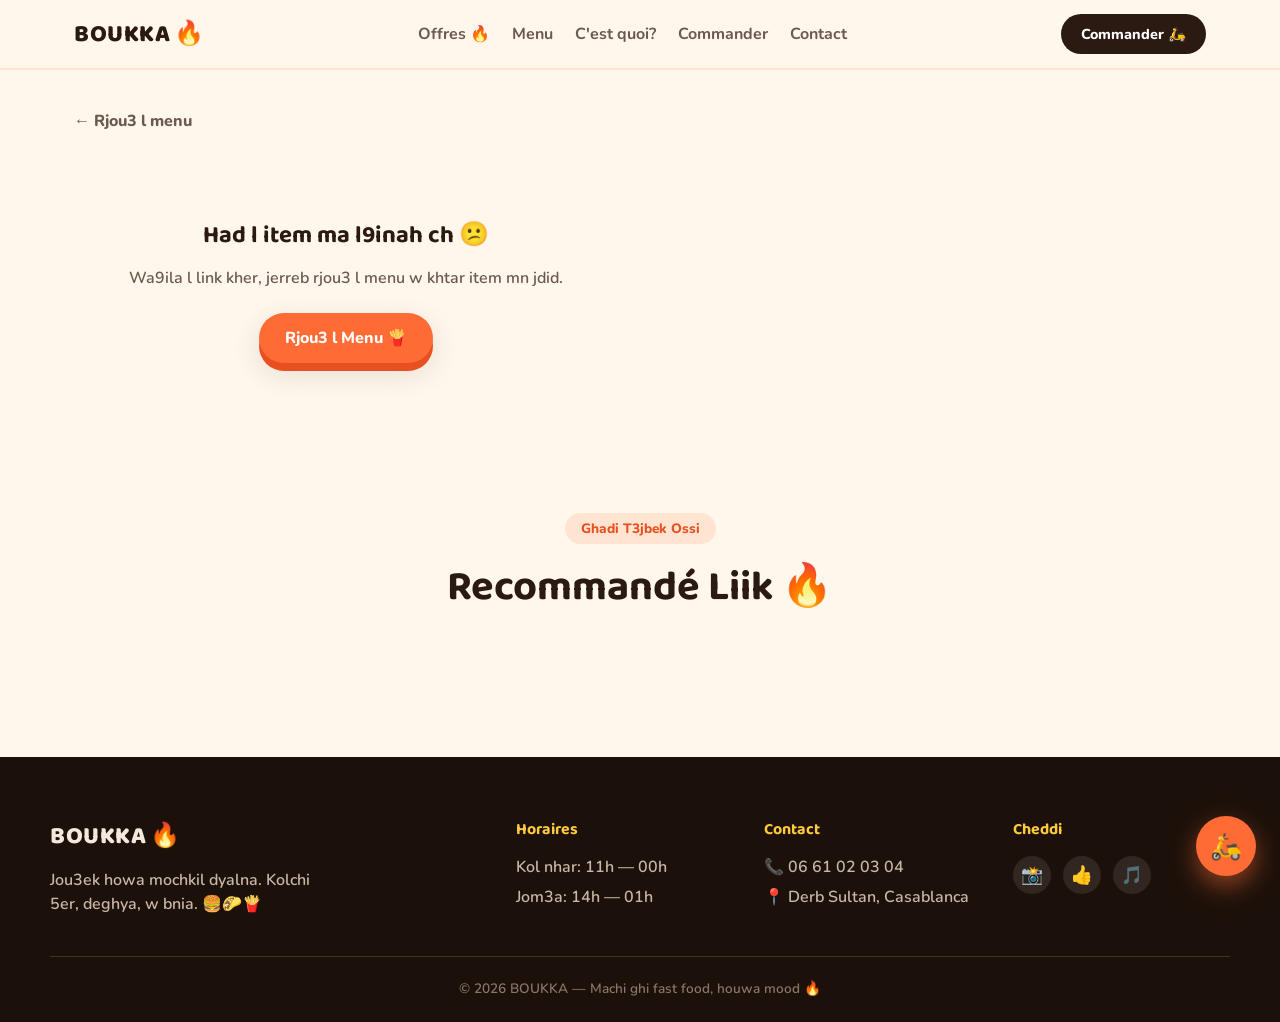
==== product.html @ 58d84404 "Initial commit: BOUKKA fast food website Site vitrine b menu, product pages, offers carousel, hero b" ====
<!DOCTYPE html>
<html lang="fr">
<head>
<meta charset="UTF-8">
<meta name="viewport" content="width=device-width, initial-scale=1.0">
<title>BOUKKA 🔥 Fast Food</title>
<link rel="preconnect" href="https://fonts.googleapis.com">
<link rel="preconnect" href="https://fonts.gstatic.com" crossorigin>
<link href="https://fonts.googleapis.com/css2?family=Baloo+2:wght@500;700;800&family=Nunito:wght@400;600;700;800&display=swap" rel="stylesheet">
<link rel="stylesheet" href="style.css">
</head>
<body>

<!-- ===== NAV ===== -->
<header class="nav" id="nav">
  <div class="nav-inner">
    <a href="index.html#top" class="logo">BOUKKA<span>🔥</span></a>
    <nav class="nav-links" id="navLinks">
      <a href="index.html#offers">Offres 🔥</a>
      <a href="index.html#menu">Menu</a>
      <a href="index.html#about">C'est quoi?</a>
      <a href="index.html#order">Commander</a>
      <a href="index.html#contact">Contact</a>
    </nav>
    <a href="index.html#order" class="btn btn-nav">Commander 🛵</a>
    <button class="burger" id="burgerBtn" aria-label="menu">
      <span></span><span></span><span></span>
    </button>
  </div>
</header>

<!-- ===== PRODUCT DETAIL ===== -->
<section class="product-detail" id="productDetail">
  <div class="product-inner">
    <a href="index.html#menu" class="back-link">← Rjou3 l menu</a>
    <div class="product-grid" id="productGrid">
      <!-- filled by JS -->
    </div>
  </div>
</section>

<!-- ===== RECOMMENDED ===== -->
<section class="menu" id="recommended">
  <div class="section-head reveal">
    <p class="eyebrow">Ghadi T3jbek Ossi</p>
    <h2>Recommandé Liik 🔥</h2>
  </div>
  <div class="menu-grid" id="recommendedGrid">
    <!-- filled by JS -->
  </div>
</section>

<!-- ===== CONTACT / FOOTER ===== -->
<footer class="footer" id="contact">
  <div class="footer-top">
    <div class="footer-brand">
      <span class="logo">BOUKKA<span>🔥</span></span>
      <p>Jou3ek howa mochkil dyalna. Kolchi 5er, deghya, w bnia. 🍔🌮🍟</p>
    </div>
    <div class="footer-col">
      <h4>Horaires</h4>
      <p>Kol nhar: 11h — 00h</p>
      <p>Jom3a: 14h — 01h</p>
    </div>
    <div class="footer-col">
      <h4>Contact</h4>
      <p>📞 06 61 02 03 04</p>
      <p>📍 Derb Sultan, Casablanca</p>
    </div>
    <div class="footer-col">
      <h4>Cheddi</h4>
      <div class="socials">
        <a href="#" aria-label="instagram">📸</a>
        <a href="#" aria-label="facebook">👍</a>
        <a href="#" aria-label="tiktok">🎵</a>
      </div>
    </div>
  </div>
  <div class="footer-bottom">
    <p>© 2026 BOUKKA — Machi ghi fast food, houwa mood 🔥</p>
  </div>
</footer>

<a href="index.html#order" class="fab" aria-label="commande rapide">🛵</a>

<script src="menu-data.js"></script>
<script src="product.js"></script>
</body>
</html>
---- style.css ----
/* ===== Tokens ===== */
:root{
  --orange:#ff6b35;
  --orange-dark:#e8501f;
  --yellow:#ffc93c;
  --red:#ff3d54;
  --cream:#fff7ec;
  --ink:#2b1a12;
  --ink-soft:#6b5a4f;
  --white:#ffffff;
  --shadow:0 10px 30px rgba(43,26,18,.12);
  --radius:24px;
  --radius-sm:14px;
  font-size:16px;
}

*{box-sizing:border-box; margin:0; padding:0;}

html{scroll-behavior:smooth;}

body{
  font-family:'Nunito', sans-serif;
  color:var(--ink);
  background:var(--cream);
  overflow-x:hidden;
}

h1,h2,h3,.logo{font-family:'Baloo 2', sans-serif;}

img{max-width:100%; display:block;}

a{text-decoration:none; color:inherit;}

ul{list-style:none;}

.eyebrow{
  display:inline-block;
  font-weight:800;
  color:var(--orange-dark);
  background:#ffe4d1;
  padding:6px 16px;
  border-radius:999px;
  font-size:.85rem;
  margin-bottom:10px;
}

/* ===== Buttons ===== */
.btn{
  display:inline-flex;
  align-items:center;
  justify-content:center;
  gap:8px;
  padding:14px 26px;
  border-radius:999px;
  font-weight:800;
  font-size:1rem;
  border:none;
  cursor:pointer;
  transition:transform .18s ease, box-shadow .18s ease, background .18s ease;
  white-space:nowrap;
}
.btn:active{transform:scale(.96);}

.btn-primary{
  background:var(--orange);
  color:var(--white);
  box-shadow:0 8px 0 var(--orange-dark), var(--shadow);
  position:relative;
  overflow:hidden;
}
.btn-primary:hover{transform:translateY(-3px); box-shadow:0 11px 0 var(--orange-dark), var(--shadow);}
.btn-primary::after{
  content:"";
  position:absolute;
  top:0; left:-60%;
  width:40%; height:100%;
  background:linear-gradient(120deg, transparent, rgba(255,255,255,.45), transparent);
  transform:skewX(-20deg);
  transition:left .6s ease;
}
.btn-primary:hover::after{left:130%;}

.btn-ghost{
  background:var(--white);
  color:var(--ink);
  border:2px solid #ffd9b8;
}
.btn-ghost:hover{background:#fff1e2; transform:translateY(-3px);}

.btn-nav{
  background:var(--ink);
  color:var(--white);
  padding:10px 20px;
  font-size:.9rem;
}
.btn-nav:hover{background:var(--orange);}

.btn-full{width:100%;}

/* ===== Nav ===== */
.nav{
  position:sticky; top:0; z-index:100;
  background:rgba(255,247,236,.85);
  backdrop-filter:blur(10px);
  border-bottom:2px solid #ffe4d1;
  transition:box-shadow .3s ease, border-color .3s ease;
}
.nav.scrolled{
  box-shadow:0 8px 24px rgba(43,26,18,.1);
  border-bottom-color:transparent;
}
.nav-inner{
  max-width:1180px;
  margin:0 auto;
  padding:14px 24px;
  display:flex;
  align-items:center;
  justify-content:space-between;
  gap:20px;
}
.logo{
  font-size:1.5rem;
  font-weight:800;
  letter-spacing:.5px;
  color:var(--ink);
}
.logo span{margin-left:4px;}
.nav-links{
  display:flex;
  gap:22px;
  font-weight:700;
  color:var(--ink-soft);
}
.nav-links a{white-space:nowrap;}
.nav-links a:hover{color:var(--orange-dark);}

.burger{
  display:none;
  flex-direction:column;
  gap:5px;
  background:none;
  border:none;
  cursor:pointer;
  padding:6px;
}
.burger span{
  width:26px; height:3px;
  background:var(--ink);
  border-radius:4px;
  transition:.3s;
}

/* ===== Hero (tsawer khalfiya + text fou9) ===== */
.hero{
  position:relative;
  padding:120px 24px 90px;
  min-height:640px;
  display:flex;
  align-items:center;
  justify-content:center;
  text-align:center;
  overflow:hidden;
}
.hero-bg{
  position:absolute;
  top:-8%; left:0; right:0;
  height:116%;
  z-index:0;
  will-change:transform;
}
.hero-bg-slide{
  position:absolute;
  inset:0;
  opacity:0;
  visibility:hidden;
  transition:opacity .9s ease;
}
.hero-bg-slide.active{
  opacity:1;
  visibility:visible;
}
.hero-bg-slide img{
  width:100%;
  height:100%;
  object-fit:cover;
}
.hero-overlay{
  position:absolute;
  inset:0;
  z-index:1;
  background:
    linear-gradient(0deg, rgba(20,10,6,.75) 0%, rgba(20,10,6,.45) 45%, rgba(20,10,6,.55) 100%);
}

.floaties{
  position:absolute; inset:0;
  pointer-events:none;
  z-index:2;
}
.floaties span{
  position:absolute;
  left:var(--x);
  top:110%;
  font-size:2.2rem;
  animation:floatUp 7s ease-in infinite;
  animation-delay:var(--d);
  filter:drop-shadow(0 6px 10px rgba(0,0,0,.15));
}
@keyframes floatUp{
  0%{transform:translateY(0) rotate(0deg); opacity:0;}
  10%{opacity:1;}
  90%{opacity:1;}
  100%{transform:translateY(-115vh) rotate(25deg); opacity:0;}
}

.hero-content{position:relative; z-index:3; max-width:780px; margin:0 auto;}
.hero-eyebrow{
  font-weight:800;
  color:var(--yellow);
  margin-bottom:14px;
  font-size:1rem;
}
.hero h1{
  color:var(--white);
  font-size:clamp(2.4rem, 6vw, 4rem);
  line-height:1.08;
  margin-bottom:18px;
  text-shadow:0 4px 18px rgba(0,0,0,.35);
}
.highlight{
  color:var(--orange);
  position:relative;
  display:inline-block;
}
.hero-sub{
  font-size:1.15rem;
  color:rgba(255,255,255,.88);
  max-width:560px;
  margin:0 auto 30px;
  font-weight:600;
}
.hero-cta{
  display:flex;
  gap:16px;
  justify-content:center;
  flex-wrap:wrap;
  margin-bottom:50px;
}
.hero-stats{
  display:flex;
  gap:40px;
  justify-content:center;
  flex-wrap:wrap;
}
.hero-stats div{display:flex; flex-direction:column;}
.hero-stats strong{font-size:1.6rem; font-family:'Baloo 2', sans-serif; color:var(--white);}
.hero-stats span{color:rgba(255,255,255,.75); font-weight:700; font-size:.85rem;}

.hero-dots{
  position:absolute;
  left:0; right:0; bottom:22px;
  display:flex;
  justify-content:center;
  gap:9px;
  z-index:3;
}
.hero-dots button{
  width:9px; height:9px;
  border-radius:50%;
  border:none;
  background:rgba(255,255,255,.5);
  cursor:pointer;
  padding:0;
  transition:.25s;
}
.hero-dots button.active{
  background:var(--white);
  width:26px;
  border-radius:6px;
}

/* ===== Offers carousel ===== */
.offers{
  padding:40px 24px;
}
.offers-inner{
  max-width:760px;
  margin:0 auto;
}
.offers-track{
  position:relative;
  border-radius:var(--radius);
  box-shadow:var(--shadow);
  min-height:150px;
}
.offer-slide{
  position:absolute;
  inset:0;
  display:flex;
  align-items:center;
  gap:22px;
  padding:30px 34px;
  background:linear-gradient(120deg, var(--orange), var(--red));
  color:var(--white);
  border-radius:var(--radius);
  opacity:0;
  visibility:hidden;
  transition:opacity .5s ease;
}
.offer-slide.active{
  position:relative;
  opacity:1;
  visibility:visible;
}
.offer-emoji{
  font-size:2.8rem;
  flex-shrink:0;
  filter:drop-shadow(0 6px 10px rgba(0,0,0,.2));
}
.offer-text h3{
  font-family:'Baloo 2', sans-serif;
  font-size:1.25rem;
  margin-bottom:4px;
}
.offer-text p{
  font-weight:600;
  opacity:.95;
  font-size:.92rem;
  line-height:1.4;
}
.offers-dots{
  display:flex;
  justify-content:center;
  gap:9px;
  margin-top:16px;
}
.offers-dots button{
  width:9px; height:9px;
  border-radius:50%;
  border:none;
  background:#ffd9b8;
  cursor:pointer;
  padding:0;
  transition:.25s;
}
.offers-dots button.active{
  background:var(--orange);
  width:26px;
  border-radius:6px;
}

@media (max-width: 560px){
  .offer-slide{
    flex-direction:column;
    text-align:center;
    padding:26px 22px;
  }
}

/* ===== About ===== */
.about{
  max-width:1180px;
  margin:0 auto;
  padding:40px 24px 90px;
  display:grid;
  grid-template-columns:repeat(3, 1fr);
  gap:24px;
}
.about-card{
  background:var(--white);
  border-radius:var(--radius);
  padding:32px 26px;
  box-shadow:var(--shadow);
  transition:transform .25s ease;
}
.about-card:hover{transform:translateY(-6px) rotate(-1deg);}
.emoji-big{font-size:2.6rem; display:block; margin-bottom:14px;}
.about-card h3{font-size:1.2rem; margin-bottom:8px;}
.about-card p{color:var(--ink-soft); font-weight:600; line-height:1.5;}

/* ===== Menu ===== */
.menu{
  max-width:1180px;
  margin:0 auto;
  padding:50px 24px 100px;
}
.section-head{text-align:center; margin-bottom:36px;}
.section-head h2{font-size:clamp(2rem, 4vw, 2.6rem);}

.tabs{
  display:flex;
  justify-content:center;
  gap:12px;
  flex-wrap:wrap;
  margin-bottom:40px;
}
.tab{
  padding:12px 22px;
  border-radius:999px;
  border:2px solid #ffd9b8;
  background:var(--white);
  font-weight:800;
  cursor:pointer;
  transition:.2s;
  color:var(--ink);
}
.tab:hover{background:#fff1e2;}
.tab.active{
  background:var(--ink);
  border-color:var(--ink);
  color:var(--white);
}

.menu-grid{
  display:grid;
  grid-template-columns:repeat(auto-fill, minmax(260px, 1fr));
  gap:26px;
}
.item-card{
  background:var(--white);
  border-radius:var(--radius);
  overflow:hidden;
  box-shadow:var(--shadow);
  transition:transform .25s ease, box-shadow .25s ease;
  display:flex;
  flex-direction:column;
  animation:pop .4s ease both;
  cursor:pointer;
}
.item-card:hover{transform:translateY(-8px); box-shadow:0 16px 34px rgba(43,26,18,.18);}

@keyframes pop{
  from{opacity:0; transform:translateY(16px) scale(.96);}
  to{opacity:1; transform:translateY(0) scale(1);}
}

.item-photo{
  position:relative;
  aspect-ratio:4/3;
  background:linear-gradient(135deg, #ffd9b8, #ffc93c);
  display:flex;
  align-items:center;
  justify-content:center;
  overflow:hidden;
}
.item-photo img{
  width:100%; height:100%;
  object-fit:cover;
  position:absolute; inset:0;
}
.item-photo img.img-hover{
  opacity:0;
  transition:opacity .35s ease;
  z-index:1;
}
.item-card:hover .item-photo img.img-hover{
  opacity:1;
}
.item-photo:hover img.img-hover{
  opacity:1;
}
.item-badge{
  position:absolute;
  top:12px; left:12px;
  background:var(--red);
  color:var(--white);
  font-weight:800;
  font-size:.75rem;
  padding:5px 12px;
  border-radius:999px;
  z-index:2;
}

.item-body{
  padding:18px 20px 22px;
  display:flex;
  flex-direction:column;
  gap:8px;
  flex:1;
}
.item-body h4{font-size:1.1rem;}
.item-body p{
  color:var(--ink-soft);
  font-size:.9rem;
  font-weight:600;
  line-height:1.4;
  flex:1;
}
.item-foot{
  display:flex;
  align-items:center;
  justify-content:space-between;
  margin-top:6px;
}
.price{
  font-family:'Baloo 2', sans-serif;
  font-weight:800;
  font-size:1.15rem;
  color:var(--orange-dark);
}
.add-btn{
  width:38px; height:38px;
  border-radius:50%;
  background:var(--ink);
  color:var(--white);
  border:none;
  font-size:1.2rem;
  font-weight:800;
  cursor:pointer;
  transition:.2s;
}
.add-btn:hover{background:var(--orange); transform:rotate(90deg);}

/* ===== Product detail ===== */
.product-detail{
  max-width:1180px;
  margin:0 auto;
  padding:40px 24px 40px;
}
.back-link{
  display:inline-block;
  font-weight:800;
  color:var(--ink-soft);
  margin-bottom:24px;
  transition:.2s;
}
.back-link:hover{color:var(--orange-dark);}

.product-grid{
  display:grid;
  grid-template-columns:1fr 1fr;
  gap:46px;
  align-items:center;
}
.product-photo{
  aspect-ratio:1/1;
  border-radius:32px;
  box-shadow:var(--shadow);
}
.product-info .eyebrow{margin-bottom:14px;}
.product-info h1{
  font-family:'Baloo 2', sans-serif;
  font-size:clamp(1.8rem, 4vw, 2.6rem);
  margin-bottom:14px;
}
.product-desc{
  color:var(--ink-soft);
  font-weight:600;
  font-size:1.05rem;
  line-height:1.6;
  margin-bottom:18px;
}
.product-price{
  font-family:'Baloo 2', sans-serif;
  font-weight:800;
  font-size:1.8rem;
  color:var(--orange-dark);
  margin-bottom:22px;
}
.qty-stepper{
  display:inline-flex;
  align-items:center;
  gap:18px;
  background:var(--cream);
  border:2px solid #ffe4d1;
  border-radius:999px;
  padding:8px 22px;
  margin-bottom:26px;
}
.qty-stepper button{
  width:32px; height:32px;
  border-radius:50%;
  border:none;
  background:var(--ink);
  color:var(--white);
  font-size:1.2rem;
  font-weight:800;
  cursor:pointer;
  transition:.2s;
}
.qty-stepper button:hover{background:var(--orange);}
.qty-stepper span{
  font-weight:800;
  font-size:1.1rem;
  min-width:20px;
  text-align:center;
}
.product-notfound{
  text-align:center;
  padding:60px 24px;
}
.product-notfound h2{margin-bottom:12px;}
.product-notfound p{color:var(--ink-soft); font-weight:600; margin-bottom:24px;}

@media (max-width: 760px){
  .product-grid{grid-template-columns:1fr; gap:28px;}
}

/* ===== Order ===== */
.order{
  background:var(--ink);
  padding:80px 24px;
}
.order-card{
  max-width:1000px;
  margin:0 auto;
  background:var(--white);
  border-radius:32px;
  padding:48px;
  display:grid;
  grid-template-columns:1fr 1fr;
  gap:48px;
  box-shadow:0 20px 50px rgba(0,0,0,.35);
}
.order-text .eyebrow{margin-bottom:14px;}
.order-text h2{font-size:2rem; margin-bottom:14px;}
.order-text p{color:var(--ink-soft); font-weight:600; line-height:1.6;}

.order-form{display:flex; flex-direction:column; gap:14px;}
.field{display:flex; flex-direction:column; gap:6px;}
.field label{font-weight:800; font-size:.9rem;}
.field input, .field textarea{
  border:2px solid #ffe4d1;
  border-radius:var(--radius-sm);
  padding:12px 16px;
  font-family:inherit;
  font-size:.95rem;
  background:var(--cream);
  resize:vertical;
  transition:.2s;
}
.field input:focus, .field textarea:focus{
  outline:none;
  border-color:var(--orange);
  background:var(--white);
}
.form-note{
  font-size:.78rem;
  color:var(--ink-soft);
  text-align:center;
  font-weight:600;
}

/* ===== Footer ===== */
.footer{
  background:#1c110a;
  color:#f4e8dd;
  padding:60px 24px 24px;
}
.footer-top{
  max-width:1180px;
  margin:0 auto;
  display:grid;
  grid-template-columns:2fr 1fr 1fr 1fr;
  gap:32px;
  padding-bottom:40px;
  border-bottom:1px solid rgba(244,232,221,.15);
}
.footer-brand .logo{color:#f4e8dd;}
.footer-brand p{
  margin-top:12px;
  color:#c9b6a7;
  font-weight:600;
  max-width:260px;
  line-height:1.5;
}
.footer-col h4{
  font-family:'Baloo 2', sans-serif;
  margin-bottom:14px;
  color:var(--yellow);
}
.footer-col p{
  color:#c9b6a7;
  font-weight:600;
  margin-bottom:8px;
}
.socials{display:flex; gap:12px;}
.socials a{
  width:38px; height:38px;
  border-radius:50%;
  background:rgba(244,232,221,.1);
  display:flex; align-items:center; justify-content:center;
  font-size:1.1rem;
  transition:.2s;
}
.socials a:hover{background:var(--orange); transform:translateY(-3px);}
.footer-bottom{
  max-width:1180px;
  margin:0 auto;
  padding-top:22px;
  text-align:center;
  color:#8a7669;
  font-weight:600;
  font-size:.85rem;
}

/* ===== FAB ===== */
.fab{
  position:fixed;
  bottom:24px; right:24px;
  width:60px; height:60px;
  border-radius:50%;
  background:var(--orange);
  color:var(--white);
  display:flex; align-items:center; justify-content:center;
  font-size:1.6rem;
  box-shadow:0 10px 24px rgba(255,107,53,.5);
  z-index:90;
  animation:bounce 2.4s ease-in-out infinite;
}
@keyframes bounce{
  0%,100%{transform:translateY(0);}
  50%{transform:translateY(-8px);}
}

/* ===== Responsive ===== */
@media (max-width: 900px){
  .about{grid-template-columns:1fr;}
  .order-card{grid-template-columns:1fr;}
  .footer-top{grid-template-columns:1fr 1fr;}
}

@media (max-width: 900px){
  .nav-links{
    position:absolute;
    top:100%; left:0; right:0;
    background:var(--cream);
    flex-direction:column;
    padding:20px 24px;
    gap:18px;
    border-bottom:2px solid #ffe4d1;
    display:none;
  }
  .nav-links.open{display:flex;}
  .burger{display:flex;}
  .btn-nav{display:none;}
  .footer-top{grid-template-columns:1fr;}
  .order-card{padding:28px;}
}

/* ===== Scroll reveal ===== */
.reveal{
  opacity:0;
  transform:translateY(28px);
  transition:opacity .7s ease, transform .7s ease;
}
.reveal.in-view{
  opacity:1;
  transform:translateY(0);
}
@media (prefers-reduced-motion: reduce){
  .reveal{opacity:1; transform:none; transition:none;}
}
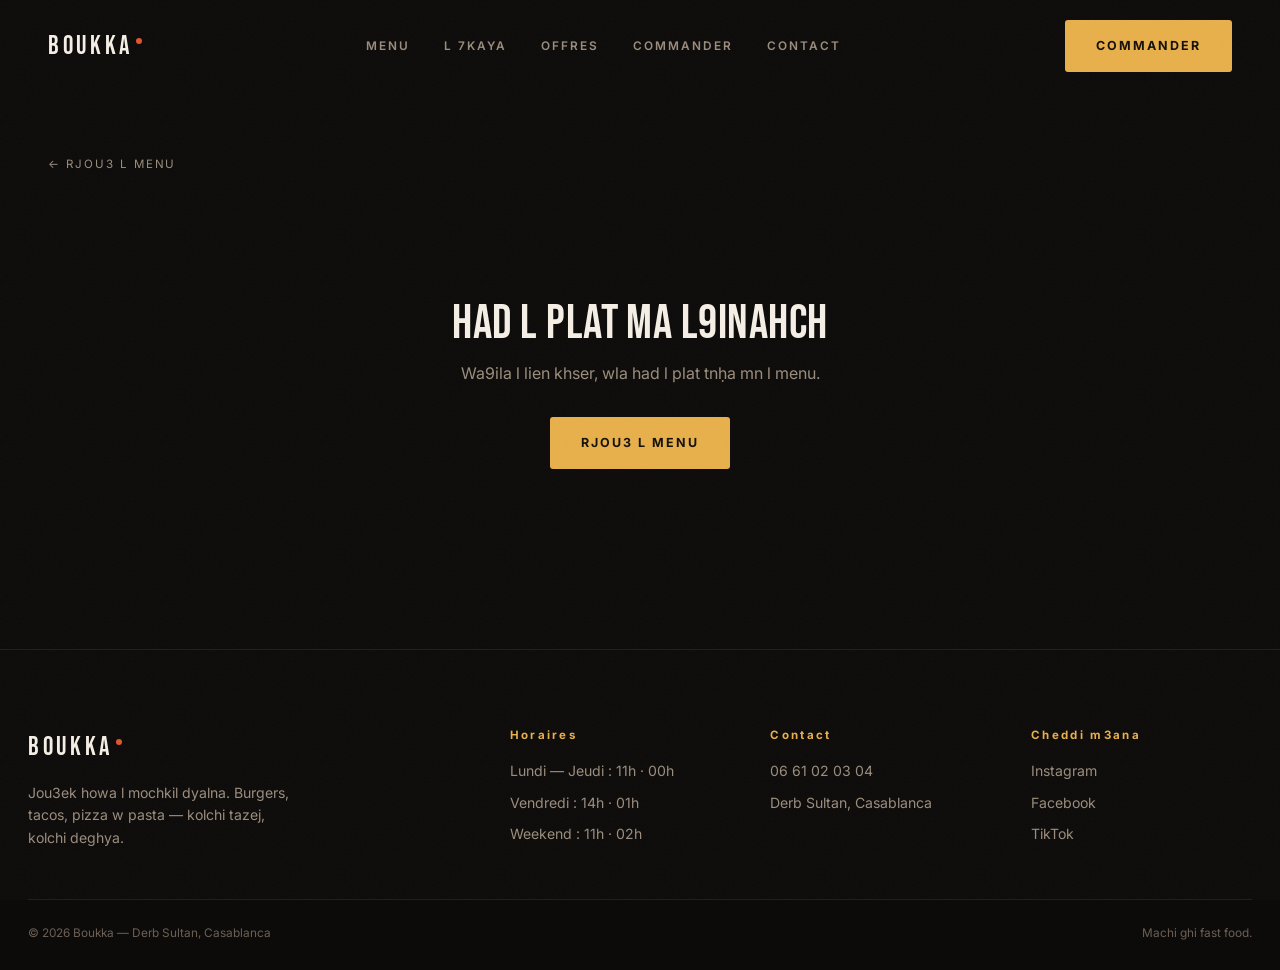
==== commit c5edfffb: "Refonte kamla: thème "Dark Gourmet" + menu mwess3 Thème jdid (khalfiya soda, gold + ember, Bebas Neu" ====
--- a/product.html
+++ b/product.html
@@ -3,87 +3,83 @@
 <head>
 <meta charset="UTF-8">
 <meta name="viewport" content="width=device-width, initial-scale=1.0">
-<title>BOUKKA 🔥 Fast Food</title>
+<title>Boukka — Plat</title>
 <link rel="preconnect" href="https://fonts.googleapis.com">
 <link rel="preconnect" href="https://fonts.gstatic.com" crossorigin>
-<link href="https://fonts.googleapis.com/css2?family=Baloo+2:wght@500;700;800&family=Nunito:wght@400;600;700;800&display=swap" rel="stylesheet">
+<link href="https://fonts.googleapis.com/css2?family=Bebas+Neue&family=Inter:wght@400;500;600;700&display=swap" rel="stylesheet">
 <link rel="stylesheet" href="style.css">
 </head>
 <body>
 
-<!-- ===== NAV ===== -->
+<!-- ============ NAV ============ -->
 <header class="nav" id="nav">
   <div class="nav-inner">
-    <a href="index.html#top" class="logo">BOUKKA<span>🔥</span></a>
+    <a href="index.html#top" class="logo">Boukka<i></i></a>
     <nav class="nav-links" id="navLinks">
-      <a href="index.html#offers">Offres 🔥</a>
       <a href="index.html#menu">Menu</a>
-      <a href="index.html#about">C'est quoi?</a>
+      <a href="index.html#story">L 7kaya</a>
+      <a href="index.html#offers">Offres</a>
       <a href="index.html#order">Commander</a>
       <a href="index.html#contact">Contact</a>
     </nav>
-    <a href="index.html#order" class="btn btn-nav">Commander 🛵</a>
-    <button class="burger" id="burgerBtn" aria-label="menu">
+    <a href="index.html#order" class="btn btn-gold">Commander</a>
+    <button class="burger" id="burgerBtn" aria-label="Menu" aria-expanded="false">
       <span></span><span></span><span></span>
     </button>
   </div>
 </header>
 
-<!-- ===== PRODUCT DETAIL ===== -->
-<section class="product-detail" id="productDetail">
-  <div class="product-inner">
-    <a href="index.html#menu" class="back-link">← Rjou3 l menu</a>
-    <div class="product-grid" id="productGrid">
-      <!-- filled by JS -->
+<!-- ============ PRODUIT ============ -->
+<main class="product">
+  <a href="index.html#menu" class="back-link">← Rjou3 l menu</a>
+  <div class="product-grid" id="productGrid"><!-- injecté par JS --></div>
+</main>
+
+<!-- ============ RECOMMANDÉ ============ -->
+<section class="section" id="recommended" hidden>
+  <div class="section-head reveal">
+    <div>
+      <p class="kicker">Ghadi y3ejbek ossi</p>
+      <h2>Zid m3ah</h2>
     </div>
+    <p>Li kayakhdouh l clients l akhrin m3a had l plat.</p>
   </div>
+  <div class="grid" id="recommendedGrid"><!-- injecté par JS --></div>
 </section>
 
-<!-- ===== RECOMMENDED ===== -->
-<section class="menu" id="recommended">
-  <div class="section-head reveal">
-    <p class="eyebrow">Ghadi T3jbek Ossi</p>
-    <h2>Recommandé Liik 🔥</h2>
-  </div>
-  <div class="menu-grid" id="recommendedGrid">
-    <!-- filled by JS -->
-  </div>
-</section>
-
-<!-- ===== CONTACT / FOOTER ===== -->
+<!-- ============ FOOTER ============ -->
 <footer class="footer" id="contact">
-  <div class="footer-top">
+  <div class="footer-inner">
     <div class="footer-brand">
-      <span class="logo">BOUKKA<span>🔥</span></span>
-      <p>Jou3ek howa mochkil dyalna. Kolchi 5er, deghya, w bnia. 🍔🌮🍟</p>
+      <span class="logo">Boukka<i></i></span>
+      <p>Jou3ek howa l mochkil dyalna. Burgers, tacos, pizza w pasta — kolchi tazej, kolchi deghya.</p>
     </div>
     <div class="footer-col">
       <h4>Horaires</h4>
-      <p>Kol nhar: 11h — 00h</p>
-      <p>Jom3a: 14h — 01h</p>
+      <p>Lundi — Jeudi : 11h · 00h</p>
+      <p>Vendredi : 14h · 01h</p>
+      <p>Weekend : 11h · 02h</p>
     </div>
     <div class="footer-col">
       <h4>Contact</h4>
-      <p>📞 06 61 02 03 04</p>
-      <p>📍 Derb Sultan, Casablanca</p>
+      <a href="tel:+212661020304">06 61 02 03 04</a>
+      <p>Derb Sultan, Casablanca</p>
     </div>
     <div class="footer-col">
-      <h4>Cheddi</h4>
-      <div class="socials">
-        <a href="#" aria-label="instagram">📸</a>
-        <a href="#" aria-label="facebook">👍</a>
-        <a href="#" aria-label="tiktok">🎵</a>
-      </div>
+      <h4>Cheddi m3ana</h4>
+      <a href="#">Instagram</a>
+      <a href="#">Facebook</a>
+      <a href="#">TikTok</a>
     </div>
   </div>
   <div class="footer-bottom">
-    <p>© 2026 BOUKKA — Machi ghi fast food, houwa mood 🔥</p>
+    <p>© 2026 Boukka — Derb Sultan, Casablanca</p>
+    <p>Machi ghi fast food.</p>
   </div>
 </footer>
 
-<a href="index.html#order" class="fab" aria-label="commande rapide">🛵</a>
-
 <script src="menu-data.js"></script>
+<script src="app.js"></script>
 <script src="product.js"></script>
 </body>
 </html>
--- a/style.css
+++ b/style.css
@@ -1,138 +1,239 @@
-/* ===== Tokens ===== */
+/* =========================================================
+   BOUKKA — thème "Dark Gourmet"
+   Khalfiya soda, accents dheb (gold) + jamra (ember),
+   typographie condensed kbira, zawaya 7adda.
+   ========================================================= */
+
 :root{
-  --orange:#ff6b35;
-  --orange-dark:#e8501f;
-  --yellow:#ffc93c;
-  --red:#ff3d54;
-  --cream:#fff7ec;
-  --ink:#2b1a12;
-  --ink-soft:#6b5a4f;
-  --white:#ffffff;
-  --shadow:0 10px 30px rgba(43,26,18,.12);
-  --radius:24px;
-  --radius-sm:14px;
+  --bg:        #0d0b0a;
+  --bg-2:      #131010;
+  --surface:   #191512;
+  --surface-2: #221b16;
+
+  --gold:      #e8b04b;
+  --gold-soft: #f2cd83;
+  --gold-dim:  #9a742f;
+  --ember:     #e2552b;
+
+  --text:      #f5efe6;
+  --muted:     #9a8d7d;
+  --line:      rgba(232,176,75,.16);
+  --line-soft: rgba(245,239,230,.08);
+
+  --maxw: 1240px;
+  --r: 3px;
+
+  --ease: cubic-bezier(.22,.61,.36,1);
+}
+
+*{box-sizing:border-box; margin:0; padding:0;}
+
+html{
+  scroll-behavior:smooth;
+  -webkit-text-size-adjust:100%;
+}
+
+body{
+  background:var(--bg);
+  color:var(--text);
+  font-family:'Inter', system-ui, -apple-system, sans-serif;
   font-size:16px;
-}
-
-*{box-sizing:border-box; margin:0; padding:0;}
-
-html{scroll-behavior:smooth;}
-
-body{
-  font-family:'Nunito', sans-serif;
-  color:var(--ink);
-  background:var(--cream);
+  line-height:1.6;
   overflow-x:hidden;
-}
-
-h1,h2,h3,.logo{font-family:'Baloo 2', sans-serif;}
+  -webkit-font-smoothing:antialiased;
+}
+
+/* grain khafifa fou9 kolchi bach ykoun l look premium */
+body::after{
+  content:"";
+  position:fixed;
+  inset:0;
+  z-index:999;
+  pointer-events:none;
+  opacity:.035;
+  background-image:url("data:image/svg+xml,%3Csvg xmlns='http://www.w3.org/2000/svg' width='160' height='160'%3E%3Cfilter id='n'%3E%3CfeTurbulence type='fractalNoise' baseFrequency='.8' numOctaves='3'/%3E%3C/filter%3E%3Crect width='160' height='160' filter='url(%23n)'/%3E%3C/svg%3E");
+}
 
 img{max-width:100%; display:block;}
-
-a{text-decoration:none; color:inherit;}
-
-ul{list-style:none;}
-
-.eyebrow{
-  display:inline-block;
-  font-weight:800;
-  color:var(--orange-dark);
-  background:#ffe4d1;
-  padding:6px 16px;
-  border-radius:999px;
-  font-size:.85rem;
-  margin-bottom:10px;
-}
-
-/* ===== Buttons ===== */
+a{color:inherit; text-decoration:none;}
+button{font:inherit; color:inherit;}
+
+::selection{background:var(--gold); color:#14100c;}
+
+:focus-visible{
+  outline:2px solid var(--gold);
+  outline-offset:3px;
+}
+
+/* ===== Typographie ===== */
+.display{
+  font-family:'Bebas Neue', 'Arial Narrow', sans-serif;
+  font-weight:400;
+  letter-spacing:.01em;
+  line-height:.92;
+  text-transform:uppercase;
+}
+
+h1,h2,h3{font-family:'Bebas Neue', 'Arial Narrow', sans-serif; font-weight:400; line-height:.95; text-transform:uppercase; letter-spacing:.01em;}
+
+.kicker{
+  display:inline-flex;
+  align-items:center;
+  gap:10px;
+  font-size:.72rem;
+  font-weight:600;
+  letter-spacing:.22em;
+  text-transform:uppercase;
+  color:var(--gold);
+}
+.kicker::before{
+  content:"";
+  width:28px; height:1px;
+  background:var(--gold);
+  opacity:.7;
+}
+
+.section{
+  max-width:var(--maxw);
+  margin:0 auto;
+  padding:110px 28px;
+}
+.section-head{
+  display:flex;
+  align-items:flex-end;
+  justify-content:space-between;
+  gap:30px;
+  flex-wrap:wrap;
+  margin-bottom:46px;
+  padding-bottom:22px;
+  border-bottom:1px solid var(--line);
+}
+.section-head h2{
+  font-size:clamp(2.4rem, 5.5vw, 3.9rem);
+  margin-top:12px;
+}
+.section-head p{
+  color:var(--muted);
+  max-width:38ch;
+  font-size:.95rem;
+}
+
+/* ===== Boutons ===== */
 .btn{
+  position:relative;
   display:inline-flex;
   align-items:center;
   justify-content:center;
-  gap:8px;
-  padding:14px 26px;
-  border-radius:999px;
-  font-weight:800;
-  font-size:1rem;
-  border:none;
+  gap:10px;
+  padding:15px 30px;
+  border:1px solid transparent;
+  border-radius:var(--r);
+  font-size:.78rem;
+  font-weight:700;
+  letter-spacing:.16em;
+  text-transform:uppercase;
   cursor:pointer;
-  transition:transform .18s ease, box-shadow .18s ease, background .18s ease;
-  white-space:nowrap;
-}
-.btn:active{transform:scale(.96);}
-
-.btn-primary{
-  background:var(--orange);
-  color:var(--white);
-  box-shadow:0 8px 0 var(--orange-dark), var(--shadow);
-  position:relative;
   overflow:hidden;
-}
-.btn-primary:hover{transform:translateY(-3px); box-shadow:0 11px 0 var(--orange-dark), var(--shadow);}
-.btn-primary::after{
+  transition:background .3s var(--ease), color .3s var(--ease), border-color .3s var(--ease), transform .2s var(--ease);
+}
+.btn:active{transform:translateY(1px);}
+
+.btn-gold{
+  background:var(--gold);
+  color:#15100a;
+}
+.btn-gold:hover{background:var(--gold-soft);}
+.btn-gold::after{
   content:"";
   position:absolute;
-  top:0; left:-60%;
-  width:40%; height:100%;
-  background:linear-gradient(120deg, transparent, rgba(255,255,255,.45), transparent);
+  top:0; left:-70%;
+  width:45%; height:100%;
+  background:linear-gradient(120deg, transparent, rgba(255,255,255,.55), transparent);
   transform:skewX(-20deg);
-  transition:left .6s ease;
-}
-.btn-primary:hover::after{left:130%;}
+  transition:left .65s var(--ease);
+}
+.btn-gold:hover::after{left:140%;}
 
 .btn-ghost{
-  background:var(--white);
-  color:var(--ink);
-  border:2px solid #ffd9b8;
-}
-.btn-ghost:hover{background:#fff1e2; transform:translateY(-3px);}
-
-.btn-nav{
-  background:var(--ink);
-  color:var(--white);
-  padding:10px 20px;
-  font-size:.9rem;
-}
-.btn-nav:hover{background:var(--orange);}
+  border-color:var(--line);
+  color:var(--text);
+  background:transparent;
+}
+.btn-ghost:hover{
+  border-color:var(--gold);
+  color:var(--gold);
+  background:rgba(232,176,75,.06);
+}
 
 .btn-full{width:100%;}
 
 /* ===== Nav ===== */
 .nav{
-  position:sticky; top:0; z-index:100;
-  background:rgba(255,247,236,.85);
-  backdrop-filter:blur(10px);
-  border-bottom:2px solid #ffe4d1;
-  transition:box-shadow .3s ease, border-color .3s ease;
+  position:fixed;
+  top:0; left:0; right:0;
+  z-index:100;
+  transition:background .4s var(--ease), border-color .4s var(--ease), backdrop-filter .4s var(--ease);
+  border-bottom:1px solid transparent;
 }
 .nav.scrolled{
-  box-shadow:0 8px 24px rgba(43,26,18,.1);
-  border-bottom-color:transparent;
+  background:rgba(13,11,10,.93);
+  backdrop-filter:blur(14px);
+  border-bottom-color:var(--line);
 }
 .nav-inner{
-  max-width:1180px;
+  max-width:var(--maxw);
   margin:0 auto;
-  padding:14px 24px;
+  padding:20px 28px;
   display:flex;
   align-items:center;
   justify-content:space-between;
-  gap:20px;
-}
+  gap:24px;
+  transition:padding .4s var(--ease);
+}
+.nav.scrolled .nav-inner{padding:13px 28px;}
+
 .logo{
-  font-size:1.5rem;
-  font-weight:800;
-  letter-spacing:.5px;
-  color:var(--ink);
-}
-.logo span{margin-left:4px;}
+  font-family:'Bebas Neue', 'Arial Narrow', sans-serif;
+  font-size:1.65rem;
+  letter-spacing:.14em;
+  text-transform:uppercase;
+  display:inline-flex;
+  align-items:center;
+  gap:3px;
+}
+.logo i{
+  width:6px; height:6px;
+  background:var(--ember);
+  border-radius:50%;
+  display:inline-block;
+  margin-bottom:10px;
+}
+
 .nav-links{
   display:flex;
-  gap:22px;
-  font-weight:700;
-  color:var(--ink-soft);
-}
-.nav-links a{white-space:nowrap;}
-.nav-links a:hover{color:var(--orange-dark);}
+  gap:34px;
+}
+.nav-links a{
+  font-size:.74rem;
+  font-weight:600;
+  letter-spacing:.17em;
+  text-transform:uppercase;
+  color:var(--muted);
+  white-space:nowrap;
+  position:relative;
+  padding:4px 0;
+  transition:color .25s var(--ease);
+}
+.nav-links a::after{
+  content:"";
+  position:absolute;
+  left:0; bottom:0;
+  width:0; height:1px;
+  background:var(--gold);
+  transition:width .3s var(--ease);
+}
+.nav-links a:hover{color:var(--text);}
+.nav-links a:hover::after{width:100%;}
 
 .burger{
   display:none;
@@ -144,610 +245,708 @@
   padding:6px;
 }
 .burger span{
-  width:26px; height:3px;
-  background:var(--ink);
-  border-radius:4px;
-  transition:.3s;
-}
-
-/* ===== Hero (tsawer khalfiya + text fou9) ===== */
+  width:24px; height:2px;
+  background:var(--text);
+  transition:.3s var(--ease);
+}
+.burger.open span:nth-child(1){transform:translateY(7px) rotate(45deg);}
+.burger.open span:nth-child(2){opacity:0;}
+.burger.open span:nth-child(3){transform:translateY(-7px) rotate(-45deg);}
+
+/* ===== Hero ===== */
 .hero{
   position:relative;
-  padding:120px 24px 90px;
-  min-height:640px;
-  display:flex;
-  align-items:center;
-  justify-content:center;
-  text-align:center;
+  min-height:100svh;
+  display:flex;
+  align-items:center;
   overflow:hidden;
 }
 .hero-bg{
   position:absolute;
-  top:-8%; left:0; right:0;
-  height:116%;
+  inset:0;
   z-index:0;
   will-change:transform;
 }
-.hero-bg-slide{
+.hero-slide{
   position:absolute;
   inset:0;
   opacity:0;
   visibility:hidden;
-  transition:opacity .9s ease;
-}
-.hero-bg-slide.active{
-  opacity:1;
-  visibility:visible;
-}
-.hero-bg-slide img{
-  width:100%;
-  height:100%;
+  transition:opacity 1s var(--ease);
+}
+.hero-slide.active{opacity:1; visibility:visible;}
+.hero-slide img{
+  width:100%; height:100%;
   object-fit:cover;
-}
-.hero-overlay{
+  transform:scale(1.06);
+  transition:transform 7s linear;
+}
+.hero-slide.active img{transform:scale(1);}
+
+.hero-veil{
   position:absolute;
   inset:0;
   z-index:1;
   background:
-    linear-gradient(0deg, rgba(20,10,6,.75) 0%, rgba(20,10,6,.45) 45%, rgba(20,10,6,.55) 100%);
-}
-
-.floaties{
-  position:absolute; inset:0;
-  pointer-events:none;
+    linear-gradient(90deg, rgba(10,8,7,.94) 0%, rgba(10,8,7,.72) 42%, rgba(10,8,7,.35) 100%),
+    linear-gradient(0deg, rgba(10,8,7,.9) 0%, rgba(10,8,7,.1) 45%);
+}
+
+.hero-inner{
+  position:relative;
   z-index:2;
-}
-.floaties span{
+  max-width:var(--maxw);
+  margin:0 auto;
+  padding:140px 28px 90px;
+  width:100%;
+  display:flex;
+  align-items:center;
+  justify-content:space-between;
+  gap:50px;
+}
+.hero-copy{max-width:700px;}
+.hero h1{
+  font-size:clamp(3.4rem, 10vw, 7.4rem);
+  margin:20px 0 22px;
+}
+.hero h1 em{
+  font-style:normal;
+  color:var(--gold);
+}
+.hero-sub{
+  color:var(--muted);
+  font-size:1.05rem;
+  max-width:46ch;
+  margin-bottom:38px;
+}
+.hero-cta{display:flex; gap:14px; flex-wrap:wrap;}
+
+/* liste dyal les plats 3la lim1n dyal hero */
+.hero-rail{
+  display:flex;
+  flex-direction:column;
+  gap:2px;
+  min-width:250px;
+}
+.rail-item{
+  display:flex;
+  align-items:center;
+  gap:14px;
+  padding:13px 0 13px 16px;
+  border-left:1px solid var(--line-soft);
+  background:none;
+  border-top:none; border-right:none; border-bottom:none;
+  cursor:pointer;
+  text-align:left;
+  transition:border-color .35s var(--ease), padding-left .35s var(--ease);
+}
+.rail-item span{
+  font-size:.66rem;
+  letter-spacing:.2em;
+  color:var(--gold-dim);
+  font-weight:700;
+  transition:color .3s var(--ease);
+}
+.rail-item strong{
+  font-family:'Bebas Neue', 'Arial Narrow', sans-serif;
+  font-weight:400;
+  font-size:1.12rem;
+  letter-spacing:.06em;
+  text-transform:uppercase;
+  color:var(--muted);
+  transition:color .3s var(--ease);
+}
+.rail-item:hover strong{color:var(--text);}
+.rail-item.active{
+  border-left-color:var(--gold);
+  padding-left:22px;
+}
+.rail-item.active span{color:var(--gold);}
+.rail-item.active strong{color:var(--text);}
+
+.scroll-hint{
   position:absolute;
-  left:var(--x);
-  top:110%;
-  font-size:2.2rem;
-  animation:floatUp 7s ease-in infinite;
-  animation-delay:var(--d);
-  filter:drop-shadow(0 6px 10px rgba(0,0,0,.15));
-}
-@keyframes floatUp{
-  0%{transform:translateY(0) rotate(0deg); opacity:0;}
-  10%{opacity:1;}
-  90%{opacity:1;}
-  100%{transform:translateY(-115vh) rotate(25deg); opacity:0;}
-}
-
-.hero-content{position:relative; z-index:3; max-width:780px; margin:0 auto;}
-.hero-eyebrow{
-  font-weight:800;
-  color:var(--yellow);
-  margin-bottom:14px;
-  font-size:1rem;
-}
-.hero h1{
-  color:var(--white);
-  font-size:clamp(2.4rem, 6vw, 4rem);
-  line-height:1.08;
-  margin-bottom:18px;
-  text-shadow:0 4px 18px rgba(0,0,0,.35);
-}
-.highlight{
-  color:var(--orange);
+  left:28px; bottom:34px;
+  z-index:2;
+  display:flex;
+  align-items:center;
+  gap:12px;
+  font-size:.66rem;
+  letter-spacing:.2em;
+  text-transform:uppercase;
+  color:var(--muted);
+}
+.scroll-hint i{
+  width:44px; height:1px;
+  background:linear-gradient(90deg, var(--gold), transparent);
+  display:block;
+  animation:hintSlide 2.2s var(--ease) infinite;
+}
+@keyframes hintSlide{
+  0%,100%{transform:translateX(0); opacity:1;}
+  50%{transform:translateX(10px); opacity:.45;}
+}
+
+/* ===== Marquee (bande mtaharrka) ===== */
+.marquee{
+  border-top:1px solid var(--line);
+  border-bottom:1px solid var(--line);
+  background:var(--bg-2);
+  overflow:hidden;
+  padding:20px 0;
+}
+.marquee-track{
+  display:flex;
+  width:max-content;
+  animation:slideLeft 32s linear infinite;
+}
+.marquee:hover .marquee-track{animation-play-state:paused;}
+.marquee-group{
+  display:flex;
+  align-items:center;
+  flex-shrink:0;
+}
+.marquee-group span{
+  font-family:'Bebas Neue', 'Arial Narrow', sans-serif;
+  font-size:1.35rem;
+  letter-spacing:.1em;
+  text-transform:uppercase;
+  padding:0 26px;
+  color:var(--text);
+  white-space:nowrap;
+}
+.marquee-group i{
+  width:6px; height:6px;
+  background:var(--ember);
+  transform:rotate(45deg);
+  flex-shrink:0;
+}
+@keyframes slideLeft{
+  from{transform:translateX(0);}
+  to{transform:translateX(-50%);}
+}
+
+/* ===== Stats ===== */
+.stats{
+  max-width:var(--maxw);
+  margin:0 auto;
+  padding:72px 28px;
+  display:grid;
+  grid-template-columns:repeat(4, 1fr);
+  gap:24px;
+}
+.stat{
+  padding-left:22px;
+  border-left:1px solid var(--line);
+}
+.stat strong{
+  display:block;
+  font-family:'Bebas Neue', 'Arial Narrow', sans-serif;
+  font-weight:400;
+  font-size:clamp(2.2rem, 4.4vw, 3.2rem);
+  color:var(--gold);
+  line-height:1;
+}
+.stat span{
+  display:block;
+  margin-top:8px;
+  font-size:.72rem;
+  letter-spacing:.16em;
+  text-transform:uppercase;
+  color:var(--muted);
+}
+
+/* ===== Menu ===== */
+.filters{
+  display:flex;
+  gap:8px;
+  flex-wrap:wrap;
+  margin-bottom:44px;
+}
+.filter{
+  background:transparent;
+  border:1px solid var(--line-soft);
+  border-radius:var(--r);
+  padding:11px 22px;
+  font-size:.73rem;
+  font-weight:600;
+  letter-spacing:.15em;
+  text-transform:uppercase;
+  color:var(--muted);
+  cursor:pointer;
+  transition:.28s var(--ease);
+}
+.filter:hover{color:var(--text); border-color:var(--line);}
+.filter.active{
+  background:var(--gold);
+  border-color:var(--gold);
+  color:#15100a;
+}
+
+.grid{
+  display:grid;
+  grid-template-columns:repeat(auto-fill, minmax(288px, 1fr));
+  gap:26px;
+}
+
+.card{
+  background:var(--surface);
+  border:1px solid var(--line-soft);
+  border-radius:var(--r);
+  overflow:hidden;
+  cursor:pointer;
+  display:flex;
+  flex-direction:column;
+  animation:cardIn .5s var(--ease) both;
+  transition:border-color .35s var(--ease), transform .35s var(--ease);
+}
+.card:hover{
+  border-color:var(--line);
+  transform:translateY(-5px);
+}
+@keyframes cardIn{
+  from{opacity:0; transform:translateY(18px);}
+  to{opacity:1; transform:translateY(0);}
+}
+
+/* media = tswira m3a l effet dyal "kayt7ell" */
+.media{
   position:relative;
-  display:inline-block;
-}
-.hero-sub{
-  font-size:1.15rem;
-  color:rgba(255,255,255,.88);
-  max-width:560px;
-  margin:0 auto 30px;
-  font-weight:600;
-}
-.hero-cta{
-  display:flex;
-  gap:16px;
-  justify-content:center;
-  flex-wrap:wrap;
-  margin-bottom:50px;
-}
-.hero-stats{
-  display:flex;
-  gap:40px;
-  justify-content:center;
-  flex-wrap:wrap;
-}
-.hero-stats div{display:flex; flex-direction:column;}
-.hero-stats strong{font-size:1.6rem; font-family:'Baloo 2', sans-serif; color:var(--white);}
-.hero-stats span{color:rgba(255,255,255,.75); font-weight:700; font-size:.85rem;}
-
-.hero-dots{
-  position:absolute;
-  left:0; right:0; bottom:22px;
-  display:flex;
-  justify-content:center;
-  gap:9px;
-  z-index:3;
-}
-.hero-dots button{
-  width:9px; height:9px;
-  border-radius:50%;
-  border:none;
-  background:rgba(255,255,255,.5);
-  cursor:pointer;
-  padding:0;
-  transition:.25s;
-}
-.hero-dots button.active{
-  background:var(--white);
-  width:26px;
-  border-radius:6px;
-}
-
-/* ===== Offers carousel ===== */
-.offers{
-  padding:40px 24px;
-}
-.offers-inner{
-  max-width:760px;
-  margin:0 auto;
-}
-.offers-track{
-  position:relative;
-  border-radius:var(--radius);
-  box-shadow:var(--shadow);
-  min-height:150px;
-}
-.offer-slide{
+  aspect-ratio:4/3;
+  overflow:hidden;
+  background:var(--surface-2);
+}
+.media img{
   position:absolute;
   inset:0;
-  display:flex;
-  align-items:center;
-  gap:22px;
-  padding:30px 34px;
-  background:linear-gradient(120deg, var(--orange), var(--red));
-  color:var(--white);
-  border-radius:var(--radius);
+  width:100%; height:100%;
+  object-fit:cover;
+  transition:transform .7s var(--ease), opacity .45s var(--ease);
+}
+.media .media-alt{opacity:0;}
+.media:hover .media-alt,
+.card:hover .media .media-alt{opacity:1;}
+.media:hover img,
+.card:hover .media img{transform:scale(1.05);}
+
+.badge{
+  position:absolute;
+  top:14px; left:14px;
+  z-index:2;
+  background:var(--ember);
+  color:#fff;
+  font-size:.6rem;
+  font-weight:700;
+  letter-spacing:.16em;
+  text-transform:uppercase;
+  padding:6px 11px;
+  border-radius:var(--r);
+}
+.media-tag{
+  position:absolute;
+  right:14px; bottom:14px;
+  z-index:2;
+  font-size:.58rem;
+  letter-spacing:.16em;
+  text-transform:uppercase;
+  color:var(--gold);
+  background:rgba(13,11,10,.72);
+  backdrop-filter:blur(6px);
+  border:1px solid var(--line);
+  padding:5px 10px;
+  border-radius:var(--r);
   opacity:0;
-  visibility:hidden;
-  transition:opacity .5s ease;
-}
-.offer-slide.active{
-  position:relative;
-  opacity:1;
-  visibility:visible;
-}
-.offer-emoji{
-  font-size:2.8rem;
-  flex-shrink:0;
-  filter:drop-shadow(0 6px 10px rgba(0,0,0,.2));
-}
-.offer-text h3{
-  font-family:'Baloo 2', sans-serif;
-  font-size:1.25rem;
-  margin-bottom:4px;
-}
-.offer-text p{
-  font-weight:600;
-  opacity:.95;
-  font-size:.92rem;
-  line-height:1.4;
-}
-.offers-dots{
-  display:flex;
-  justify-content:center;
+  transform:translateY(6px);
+  transition:.35s var(--ease);
+}
+.media:hover .media-tag,
+.card:hover .media-tag{opacity:1; transform:translateY(0);}
+
+.card-body{
+  padding:20px 22px 24px;
+  display:flex;
+  flex-direction:column;
   gap:9px;
-  margin-top:16px;
-}
-.offers-dots button{
-  width:9px; height:9px;
-  border-radius:50%;
-  border:none;
-  background:#ffd9b8;
+  flex:1;
+}
+.card-body h3{
+  font-size:1.35rem;
+  letter-spacing:.04em;
+}
+.card-body p{
+  color:var(--muted);
+  font-size:.86rem;
+  line-height:1.55;
+  flex:1;
+}
+.card-foot{
+  display:flex;
+  align-items:center;
+  justify-content:space-between;
+  margin-top:10px;
+  padding-top:16px;
+  border-top:1px solid var(--line-soft);
+}
+.price{
+  font-family:'Bebas Neue', 'Arial Narrow', sans-serif;
+  font-size:1.45rem;
+  color:var(--gold);
+  letter-spacing:.05em;
+}
+.price small{font-size:.65em; color:var(--gold-dim); margin-left:3px;}
+
+.add-btn{
+  width:36px; height:36px;
+  border:1px solid var(--line);
+  border-radius:var(--r);
+  background:transparent;
+  color:var(--gold);
+  font-size:1.05rem;
   cursor:pointer;
-  padding:0;
-  transition:.25s;
-}
-.offers-dots button.active{
-  background:var(--orange);
-  width:26px;
-  border-radius:6px;
-}
-
-@media (max-width: 560px){
-  .offer-slide{
-    flex-direction:column;
-    text-align:center;
-    padding:26px 22px;
-  }
-}
-
-/* ===== About ===== */
-.about{
-  max-width:1180px;
-  margin:0 auto;
-  padding:40px 24px 90px;
+  transition:.25s var(--ease);
+}
+.add-btn:hover{background:var(--gold); color:#15100a; border-color:var(--gold);}
+
+.empty-note{
+  grid-column:1 / -1;
+  padding:50px 0;
+  text-align:center;
+  color:var(--muted);
+}
+
+/* ===== Story (about) ===== */
+.story{background:var(--bg-2); border-top:1px solid var(--line-soft); border-bottom:1px solid var(--line-soft);}
+.story-grid{
   display:grid;
   grid-template-columns:repeat(3, 1fr);
-  gap:24px;
-}
-.about-card{
-  background:var(--white);
-  border-radius:var(--radius);
-  padding:32px 26px;
-  box-shadow:var(--shadow);
-  transition:transform .25s ease;
-}
-.about-card:hover{transform:translateY(-6px) rotate(-1deg);}
-.emoji-big{font-size:2.6rem; display:block; margin-bottom:14px;}
-.about-card h3{font-size:1.2rem; margin-bottom:8px;}
-.about-card p{color:var(--ink-soft); font-weight:600; line-height:1.5;}
-
-/* ===== Menu ===== */
-.menu{
-  max-width:1180px;
-  margin:0 auto;
-  padding:50px 24px 100px;
-}
-.section-head{text-align:center; margin-bottom:36px;}
-.section-head h2{font-size:clamp(2rem, 4vw, 2.6rem);}
-
-.tabs{
-  display:flex;
-  justify-content:center;
-  gap:12px;
-  flex-wrap:wrap;
-  margin-bottom:40px;
-}
-.tab{
-  padding:12px 22px;
-  border-radius:999px;
-  border:2px solid #ffd9b8;
-  background:var(--white);
-  font-weight:800;
-  cursor:pointer;
-  transition:.2s;
-  color:var(--ink);
-}
-.tab:hover{background:#fff1e2;}
-.tab.active{
-  background:var(--ink);
-  border-color:var(--ink);
-  color:var(--white);
-}
-
-.menu-grid{
+  gap:52px;
+}
+.story-item span{
+  font-family:'Bebas Neue', 'Arial Narrow', sans-serif;
+  font-size:2.6rem;
+  color:var(--gold-dim);
+  line-height:1;
+  display:block;
+  margin-bottom:16px;
+}
+.story-item h3{
+  font-size:1.6rem;
+  margin-bottom:12px;
+  letter-spacing:.04em;
+}
+.story-item p{color:var(--muted); font-size:.92rem;}
+
+/* ===== Offres ===== */
+.offers-grid{
   display:grid;
-  grid-template-columns:repeat(auto-fill, minmax(260px, 1fr));
-  gap:26px;
-}
-.item-card{
-  background:var(--white);
-  border-radius:var(--radius);
+  grid-template-columns:repeat(auto-fit, minmax(250px, 1fr));
+  gap:20px;
+}
+.offer{
+  position:relative;
+  padding:34px 28px;
+  border:1px solid var(--line);
+  border-radius:var(--r);
+  background:linear-gradient(160deg, rgba(232,176,75,.07), transparent 62%);
   overflow:hidden;
-  box-shadow:var(--shadow);
-  transition:transform .25s ease, box-shadow .25s ease;
-  display:flex;
-  flex-direction:column;
-  animation:pop .4s ease both;
-  cursor:pointer;
-}
-.item-card:hover{transform:translateY(-8px); box-shadow:0 16px 34px rgba(43,26,18,.18);}
-
-@keyframes pop{
-  from{opacity:0; transform:translateY(16px) scale(.96);}
-  to{opacity:1; transform:translateY(0) scale(1);}
-}
-
-.item-photo{
-  position:relative;
-  aspect-ratio:4/3;
-  background:linear-gradient(135deg, #ffd9b8, #ffc93c);
-  display:flex;
-  align-items:center;
-  justify-content:center;
-  overflow:hidden;
-}
-.item-photo img{
-  width:100%; height:100%;
-  object-fit:cover;
-  position:absolute; inset:0;
-}
-.item-photo img.img-hover{
-  opacity:0;
-  transition:opacity .35s ease;
-  z-index:1;
-}
-.item-card:hover .item-photo img.img-hover{
-  opacity:1;
-}
-.item-photo:hover img.img-hover{
-  opacity:1;
-}
-.item-badge{
+  transition:.35s var(--ease);
+}
+.offer:hover{
+  border-color:var(--gold);
+  transform:translateY(-4px);
+}
+.offer b{
+  display:block;
+  font-family:'Bebas Neue', 'Arial Narrow', sans-serif;
+  font-weight:400;
+  font-size:1.55rem;
+  letter-spacing:.04em;
+  text-transform:uppercase;
+  margin-bottom:10px;
+}
+.offer p{color:var(--muted); font-size:.87rem;}
+.offer i{
   position:absolute;
-  top:12px; left:12px;
-  background:var(--red);
-  color:var(--white);
-  font-weight:800;
-  font-size:.75rem;
-  padding:5px 12px;
-  border-radius:999px;
-  z-index:2;
-}
-
-.item-body{
-  padding:18px 20px 22px;
-  display:flex;
-  flex-direction:column;
-  gap:8px;
-  flex:1;
-}
-.item-body h4{font-size:1.1rem;}
-.item-body p{
-  color:var(--ink-soft);
+  top:-14px; right:14px;
+  font-family:'Bebas Neue', 'Arial Narrow', sans-serif;
+  font-style:normal;
+  font-size:4.6rem;
+  color:rgba(232,176,75,.09);
+}
+
+/* ===== Commande ===== */
+.order{
+  background:var(--bg-2);
+  border-top:1px solid var(--line-soft);
+}
+.order-grid{
+  display:grid;
+  grid-template-columns:1fr 1.05fr;
+  gap:64px;
+  align-items:start;
+}
+.order-copy h2{font-size:clamp(2.2rem, 4.6vw, 3.3rem); margin:14px 0 18px;}
+.order-copy p{color:var(--muted); margin-bottom:28px;}
+.order-points{display:flex; flex-direction:column; gap:14px;}
+.order-points li{
+  list-style:none;
+  display:flex;
+  gap:13px;
+  align-items:flex-start;
+  color:var(--muted);
   font-size:.9rem;
-  font-weight:600;
-  line-height:1.4;
-  flex:1;
-}
-.item-foot{
-  display:flex;
-  align-items:center;
-  justify-content:space-between;
-  margin-top:6px;
-}
-.price{
-  font-family:'Baloo 2', sans-serif;
-  font-weight:800;
-  font-size:1.15rem;
-  color:var(--orange-dark);
-}
-.add-btn{
-  width:38px; height:38px;
-  border-radius:50%;
-  background:var(--ink);
-  color:var(--white);
-  border:none;
-  font-size:1.2rem;
-  font-weight:800;
-  cursor:pointer;
-  transition:.2s;
-}
-.add-btn:hover{background:var(--orange); transform:rotate(90deg);}
-
-/* ===== Product detail ===== */
-.product-detail{
-  max-width:1180px;
-  margin:0 auto;
-  padding:40px 24px 40px;
-}
-.back-link{
-  display:inline-block;
-  font-weight:800;
-  color:var(--ink-soft);
-  margin-bottom:24px;
-  transition:.2s;
-}
-.back-link:hover{color:var(--orange-dark);}
-
-.product-grid{
-  display:grid;
-  grid-template-columns:1fr 1fr;
-  gap:46px;
-  align-items:center;
-}
-.product-photo{
-  aspect-ratio:1/1;
-  border-radius:32px;
-  box-shadow:var(--shadow);
-}
-.product-info .eyebrow{margin-bottom:14px;}
-.product-info h1{
-  font-family:'Baloo 2', sans-serif;
-  font-size:clamp(1.8rem, 4vw, 2.6rem);
-  margin-bottom:14px;
-}
-.product-desc{
-  color:var(--ink-soft);
-  font-weight:600;
-  font-size:1.05rem;
-  line-height:1.6;
-  margin-bottom:18px;
-}
-.product-price{
-  font-family:'Baloo 2', sans-serif;
-  font-weight:800;
-  font-size:1.8rem;
-  color:var(--orange-dark);
-  margin-bottom:22px;
-}
-.qty-stepper{
-  display:inline-flex;
-  align-items:center;
-  gap:18px;
-  background:var(--cream);
-  border:2px solid #ffe4d1;
-  border-radius:999px;
-  padding:8px 22px;
-  margin-bottom:26px;
-}
-.qty-stepper button{
-  width:32px; height:32px;
-  border-radius:50%;
-  border:none;
-  background:var(--ink);
-  color:var(--white);
-  font-size:1.2rem;
-  font-weight:800;
-  cursor:pointer;
-  transition:.2s;
-}
-.qty-stepper button:hover{background:var(--orange);}
-.qty-stepper span{
-  font-weight:800;
-  font-size:1.1rem;
-  min-width:20px;
-  text-align:center;
-}
-.product-notfound{
-  text-align:center;
-  padding:60px 24px;
-}
-.product-notfound h2{margin-bottom:12px;}
-.product-notfound p{color:var(--ink-soft); font-weight:600; margin-bottom:24px;}
-
-@media (max-width: 760px){
-  .product-grid{grid-template-columns:1fr; gap:28px;}
-}
-
-/* ===== Order ===== */
-.order{
-  background:var(--ink);
-  padding:80px 24px;
-}
-.order-card{
-  max-width:1000px;
-  margin:0 auto;
-  background:var(--white);
-  border-radius:32px;
-  padding:48px;
-  display:grid;
-  grid-template-columns:1fr 1fr;
-  gap:48px;
-  box-shadow:0 20px 50px rgba(0,0,0,.35);
-}
-.order-text .eyebrow{margin-bottom:14px;}
-.order-text h2{font-size:2rem; margin-bottom:14px;}
-.order-text p{color:var(--ink-soft); font-weight:600; line-height:1.6;}
-
-.order-form{display:flex; flex-direction:column; gap:14px;}
-.field{display:flex; flex-direction:column; gap:6px;}
-.field label{font-weight:800; font-size:.9rem;}
-.field input, .field textarea{
-  border:2px solid #ffe4d1;
-  border-radius:var(--radius-sm);
-  padding:12px 16px;
+}
+.order-points li b{
+  color:var(--gold);
+  font-size:.72rem;
+  letter-spacing:.14em;
+  padding-top:3px;
+}
+
+form{display:flex; flex-direction:column; gap:16px;}
+.field{display:flex; flex-direction:column; gap:8px;}
+.field label{
+  font-size:.68rem;
+  letter-spacing:.17em;
+  text-transform:uppercase;
+  color:var(--muted);
+}
+.field input,
+.field textarea{
+  background:var(--surface);
+  border:1px solid var(--line-soft);
+  border-radius:var(--r);
+  padding:14px 16px;
+  color:var(--text);
   font-family:inherit;
-  font-size:.95rem;
-  background:var(--cream);
+  font-size:.92rem;
   resize:vertical;
-  transition:.2s;
-}
-.field input:focus, .field textarea:focus{
+  transition:border-color .28s var(--ease), background .28s var(--ease);
+}
+.field input::placeholder,
+.field textarea::placeholder{color:#6b6055;}
+.field input:focus,
+.field textarea:focus{
   outline:none;
-  border-color:var(--orange);
-  background:var(--white);
-}
-.form-note{
-  font-size:.78rem;
-  color:var(--ink-soft);
-  text-align:center;
-  font-weight:600;
-}
+  border-color:var(--gold);
+  background:var(--surface-2);
+}
+.form-note{font-size:.72rem; color:var(--muted); text-align:center;}
 
 /* ===== Footer ===== */
 .footer{
-  background:#1c110a;
-  color:#f4e8dd;
-  padding:60px 24px 24px;
-}
-.footer-top{
-  max-width:1180px;
+  border-top:1px solid var(--line-soft);
+  padding:76px 28px 28px;
+}
+.footer-inner{
+  max-width:var(--maxw);
   margin:0 auto;
   display:grid;
   grid-template-columns:2fr 1fr 1fr 1fr;
-  gap:32px;
-  padding-bottom:40px;
-  border-bottom:1px solid rgba(244,232,221,.15);
-}
-.footer-brand .logo{color:#f4e8dd;}
+  gap:40px;
+  padding-bottom:44px;
+  border-bottom:1px solid var(--line-soft);
+}
 .footer-brand p{
-  margin-top:12px;
-  color:#c9b6a7;
+  color:var(--muted);
+  font-size:.88rem;
+  max-width:30ch;
+  margin-top:14px;
+}
+.footer h4{
+  font-size:.72rem;
+  letter-spacing:.2em;
+  color:var(--gold);
+  margin-bottom:16px;
+  font-family:'Inter', sans-serif;
+  font-weight:700;
+}
+.footer-col p, .footer-col a{
+  display:block;
+  color:var(--muted);
+  font-size:.88rem;
+  margin-bottom:9px;
+  transition:color .25s var(--ease);
+}
+.footer-col a:hover{color:var(--gold);}
+.footer-bottom{
+  max-width:var(--maxw);
+  margin:0 auto;
+  padding-top:24px;
+  display:flex;
+  justify-content:space-between;
+  gap:16px;
+  flex-wrap:wrap;
+  font-size:.74rem;
+  color:#6b6055;
+}
+
+/* ===== Page dyal produit ===== */
+.product{
+  max-width:var(--maxw);
+  margin:0 auto;
+  padding:150px 28px 90px;
+}
+.back-link{
+  display:inline-flex;
+  align-items:center;
+  gap:10px;
+  font-size:.72rem;
+  letter-spacing:.17em;
+  text-transform:uppercase;
+  color:var(--muted);
+  margin-bottom:38px;
+  transition:color .25s var(--ease), gap .25s var(--ease);
+}
+.back-link:hover{color:var(--gold); gap:16px;}
+
+.product-grid{
+  display:grid;
+  grid-template-columns:1.05fr 1fr;
+  gap:64px;
+  align-items:start;
+}
+.product-media{
+  aspect-ratio:1/1;
+  border:1px solid var(--line-soft);
+  border-radius:var(--r);
+}
+.product-info h1{
+  font-size:clamp(2.6rem, 5.5vw, 4.2rem);
+  margin:14px 0 20px;
+}
+.product-desc{
+  color:var(--muted);
+  font-size:1.02rem;
+  margin-bottom:30px;
+}
+.product-price{
+  font-family:'Bebas Neue', 'Arial Narrow', sans-serif;
+  font-size:3rem;
+  color:var(--gold);
+  line-height:1;
+  margin-bottom:30px;
+}
+.product-price small{font-size:.42em; color:var(--gold-dim); margin-left:6px;}
+
+.ingredients{
+  list-style:none;
+  border-top:1px solid var(--line-soft);
+  margin-bottom:32px;
+}
+.ingredients li{
+  display:flex;
+  align-items:center;
+  gap:12px;
+  padding:13px 0;
+  border-bottom:1px solid var(--line-soft);
+  color:var(--muted);
+  font-size:.9rem;
+}
+.ingredients li::before{
+  content:"";
+  width:5px; height:5px;
+  background:var(--gold);
+  transform:rotate(45deg);
+  flex-shrink:0;
+}
+
+.buy-row{
+  display:flex;
+  gap:14px;
+  align-items:stretch;
+  flex-wrap:wrap;
+}
+.qty{
+  display:inline-flex;
+  align-items:center;
+  border:1px solid var(--line);
+  border-radius:var(--r);
+  overflow:hidden;
+}
+.qty button{
+  width:46px;
+  background:transparent;
+  border:none;
+  color:var(--gold);
+  font-size:1.15rem;
+  cursor:pointer;
+  transition:background .25s var(--ease);
+}
+.qty button:hover{background:rgba(232,176,75,.1);}
+.qty span{
+  min-width:48px;
+  text-align:center;
   font-weight:600;
-  max-width:260px;
-  line-height:1.5;
-}
-.footer-col h4{
-  font-family:'Baloo 2', sans-serif;
-  margin-bottom:14px;
-  color:var(--yellow);
-}
-.footer-col p{
-  color:#c9b6a7;
-  font-weight:600;
-  margin-bottom:8px;
-}
-.socials{display:flex; gap:12px;}
-.socials a{
-  width:38px; height:38px;
-  border-radius:50%;
-  background:rgba(244,232,221,.1);
-  display:flex; align-items:center; justify-content:center;
-  font-size:1.1rem;
-  transition:.2s;
-}
-.socials a:hover{background:var(--orange); transform:translateY(-3px);}
-.footer-bottom{
-  max-width:1180px;
-  margin:0 auto;
-  padding-top:22px;
+  font-variant-numeric:tabular-nums;
+}
+.buy-row .btn{flex:1; min-width:210px;}
+
+.product-total{
+  margin-top:18px;
+  font-size:.8rem;
+  letter-spacing:.14em;
+  text-transform:uppercase;
+  color:var(--muted);
+}
+.product-total b{color:var(--gold); font-size:1.05rem;}
+
+.notfound{
   text-align:center;
-  color:#8a7669;
-  font-weight:600;
-  font-size:.85rem;
-}
-
-/* ===== FAB ===== */
-.fab{
-  position:fixed;
-  bottom:24px; right:24px;
-  width:60px; height:60px;
-  border-radius:50%;
-  background:var(--orange);
-  color:var(--white);
-  display:flex; align-items:center; justify-content:center;
-  font-size:1.6rem;
-  box-shadow:0 10px 24px rgba(255,107,53,.5);
-  z-index:90;
-  animation:bounce 2.4s ease-in-out infinite;
-}
-@keyframes bounce{
-  0%,100%{transform:translateY(0);}
-  50%{transform:translateY(-8px);}
+  padding:90px 0;
+  grid-column:1 / -1;
+}
+.notfound h1{font-size:3rem; margin-bottom:14px;}
+.notfound p{color:var(--muted); margin-bottom:30px;}
+
+/* ===== Reveal ===== */
+.reveal{
+  opacity:0;
+  transform:translateY(26px);
+  transition:opacity .8s var(--ease), transform .8s var(--ease);
+}
+.reveal.in{opacity:1; transform:none;}
+
+@media (prefers-reduced-motion: reduce){
+  *{animation-duration:.01ms !important; transition-duration:.01ms !important;}
+  .reveal{opacity:1; transform:none;}
+  html{scroll-behavior:auto;}
 }
 
 /* ===== Responsive ===== */
-@media (max-width: 900px){
-  .about{grid-template-columns:1fr;}
-  .order-card{grid-template-columns:1fr;}
-  .footer-top{grid-template-columns:1fr 1fr;}
+@media (max-width: 1080px){
+  .hero-rail{display:none;}
+  .story-grid{grid-template-columns:1fr; gap:36px;}
+  .order-grid{grid-template-columns:1fr; gap:42px;}
+  .product-grid{grid-template-columns:1fr; gap:38px;}
+  .footer-inner{grid-template-columns:1fr 1fr;}
 }
 
 @media (max-width: 900px){
   .nav-links{
     position:absolute;
     top:100%; left:0; right:0;
-    background:var(--cream);
     flex-direction:column;
-    padding:20px 24px;
-    gap:18px;
-    border-bottom:2px solid #ffe4d1;
+    gap:0;
+    background:rgba(13,11,10,.97);
+    backdrop-filter:blur(14px);
+    border-bottom:1px solid var(--line);
     display:none;
   }
   .nav-links.open{display:flex;}
+  .nav-links a{padding:17px 28px; border-bottom:1px solid var(--line-soft);}
+  .nav-links a::after{display:none;}
+  .nav .btn{display:none;}
   .burger{display:flex;}
-  .btn-nav{display:none;}
-  .footer-top{grid-template-columns:1fr;}
-  .order-card{padding:28px;}
-}
-
-/* ===== Scroll reveal ===== */
-.reveal{
-  opacity:0;
-  transform:translateY(28px);
-  transition:opacity .7s ease, transform .7s ease;
-}
-.reveal.in-view{
-  opacity:1;
-  transform:translateY(0);
-}
-@media (prefers-reduced-motion: reduce){
-  .reveal{opacity:1; transform:none; transition:none;}
-}
+  .nav{background:rgba(13,11,10,.82); backdrop-filter:blur(14px);}
+  .stats{grid-template-columns:1fr 1fr; gap:30px 20px;}
+  .section{padding:80px 24px;}
+  .product{padding:120px 24px 70px;}
+}
+
+@media (max-width: 560px){
+  .hero-inner{padding:130px 22px 80px;}
+  .footer-inner{grid-template-columns:1fr; gap:32px;}
+  .buy-row .btn{min-width:100%;}
+  .marquee-group span{font-size:1.12rem; padding:0 18px;}
+}
